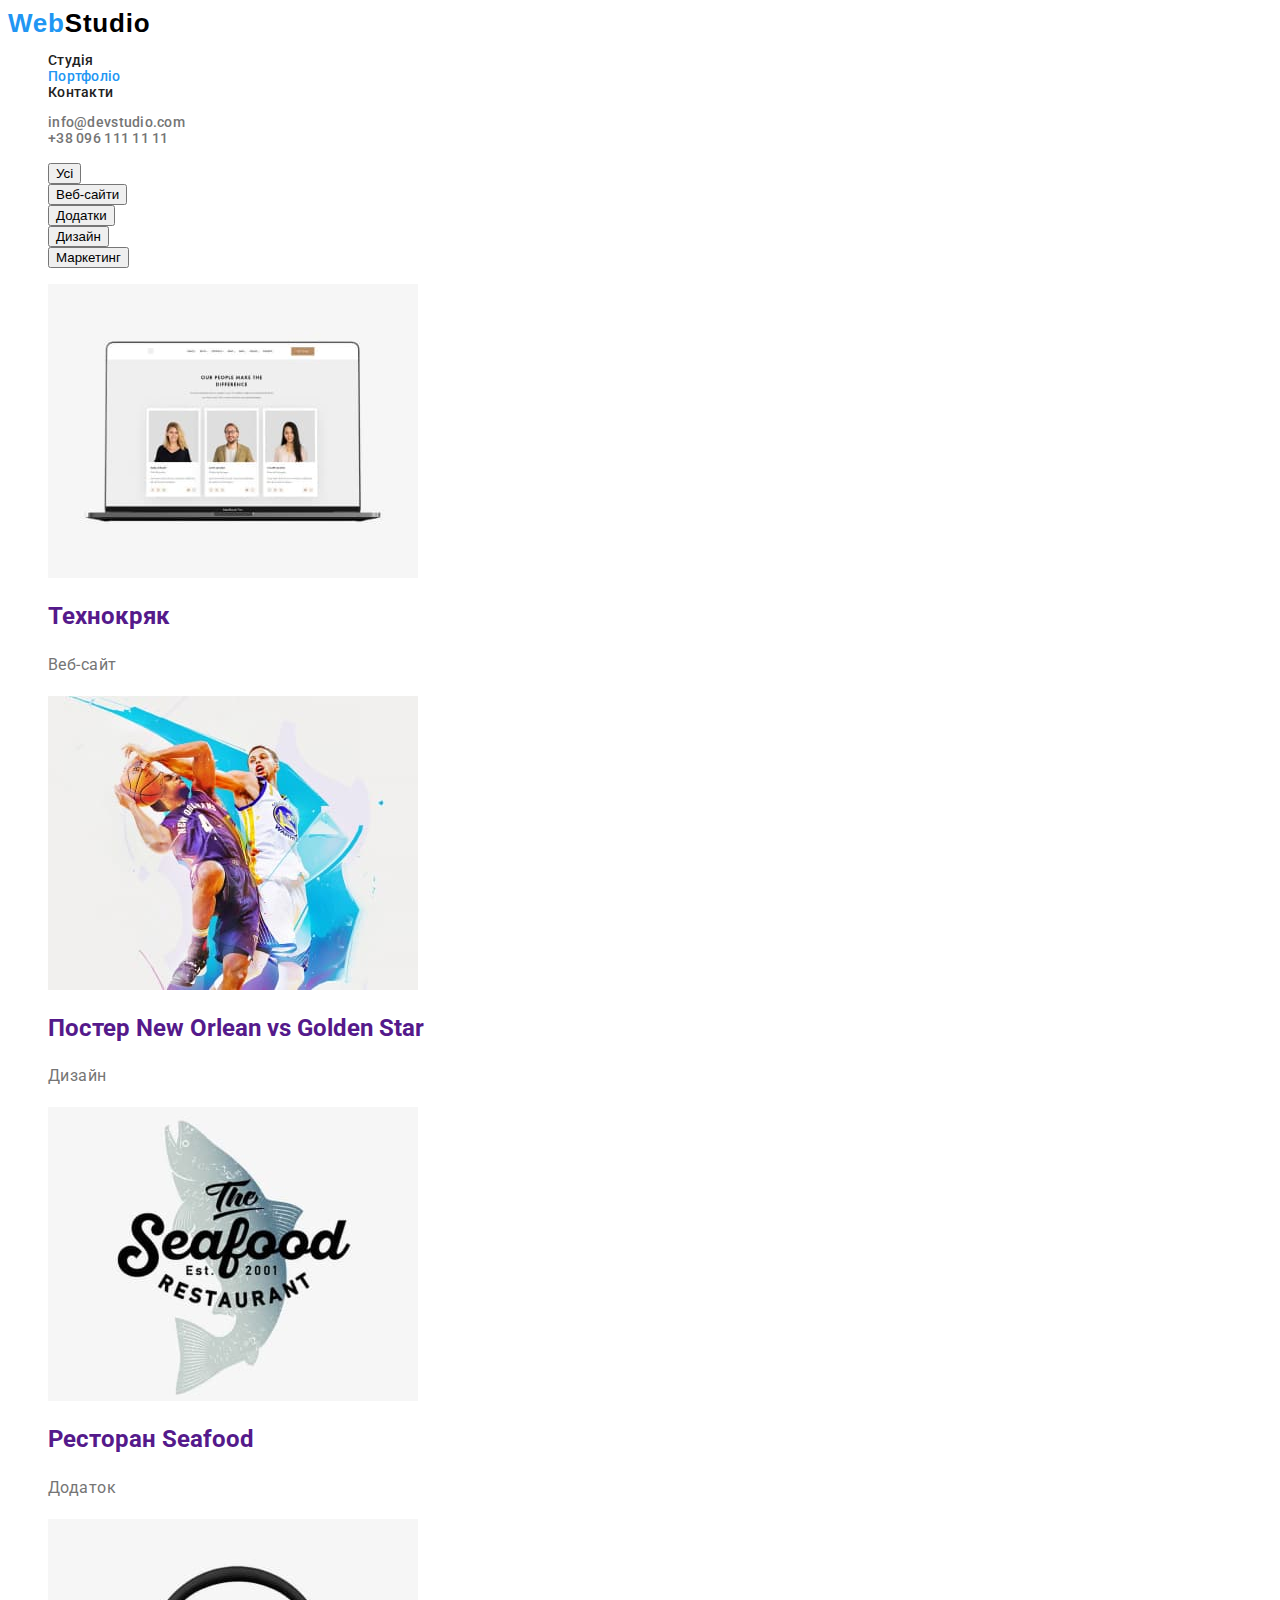
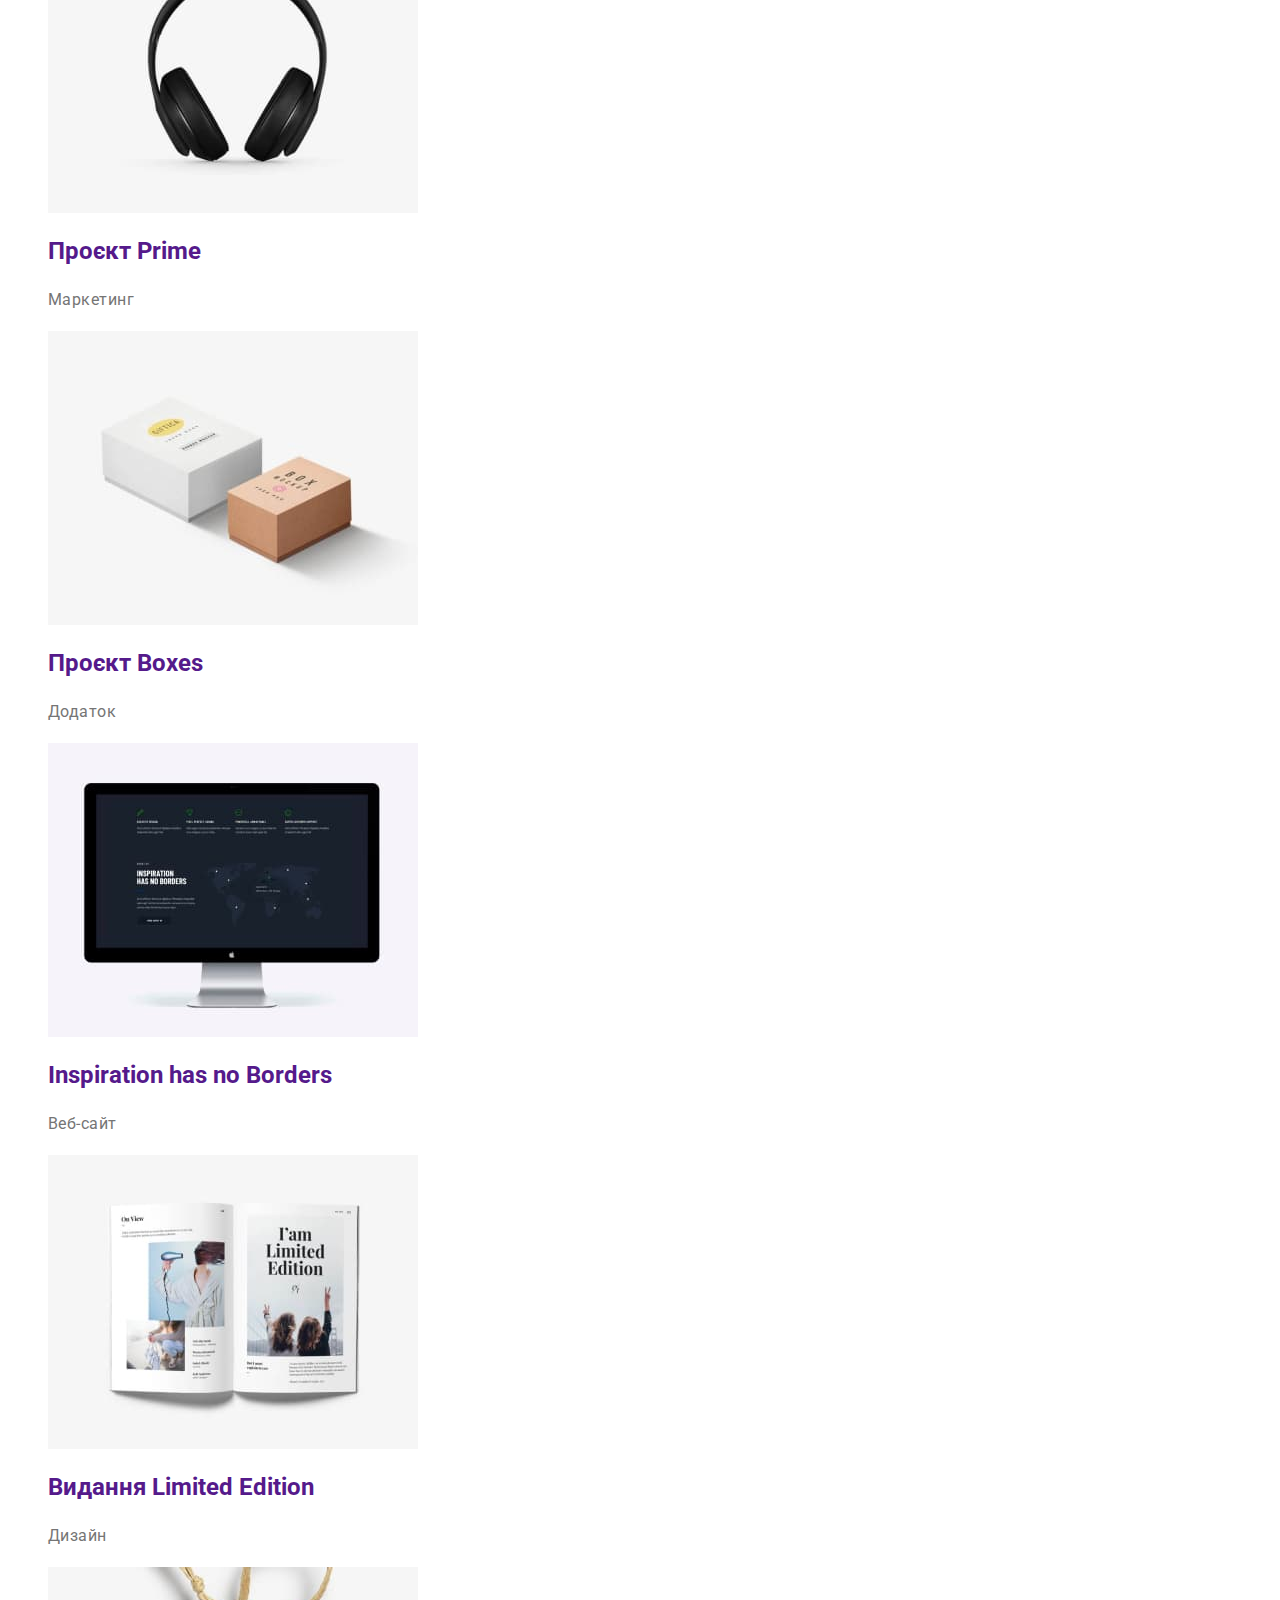
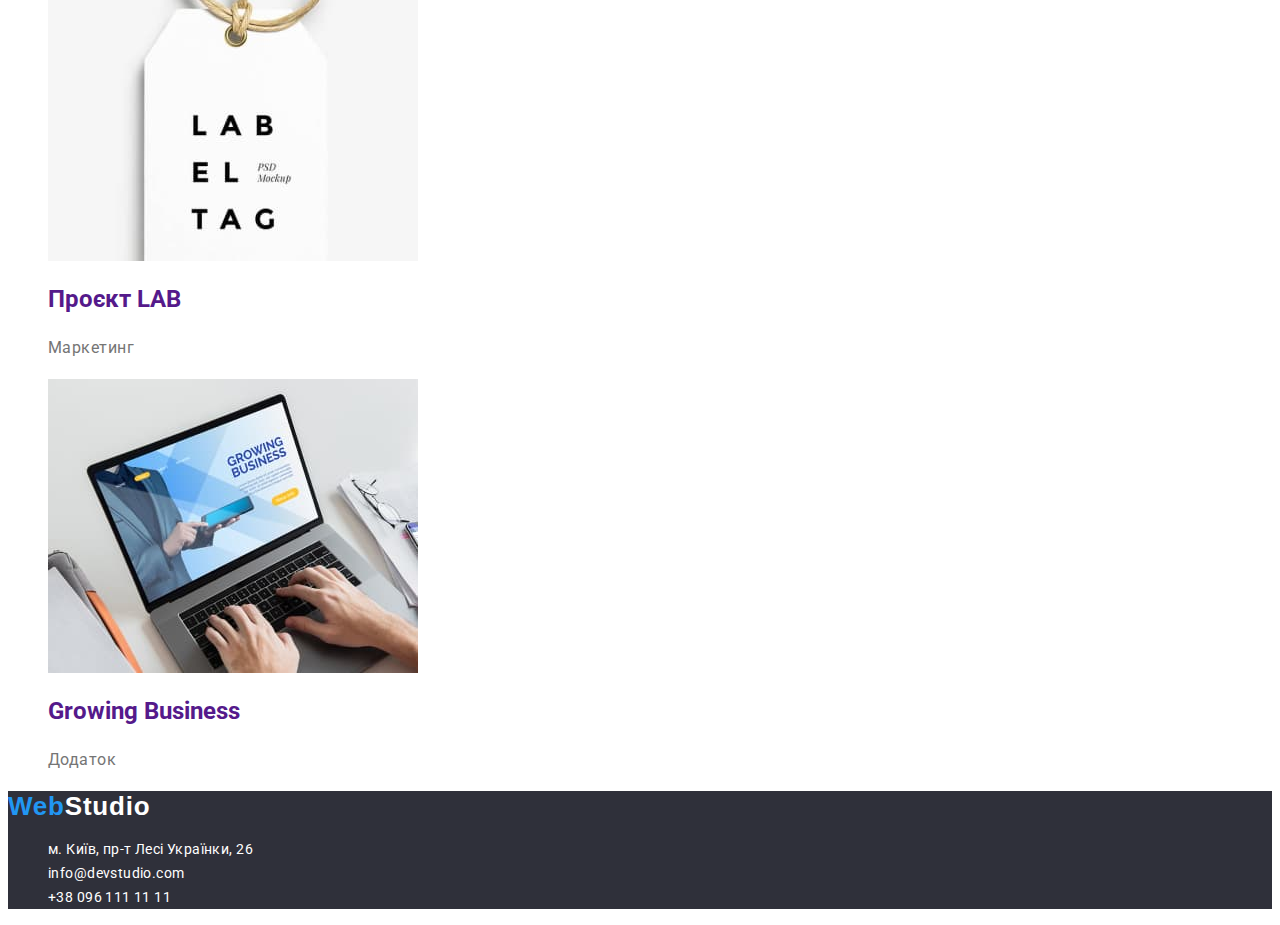
==== portfolio.html @ 1a2a2f0c "portfolio.html with classes for CSS" ====
<!DOCTYPE html>
<html lang="uk">
  <head>
    <meta charset="UTF-8" />
    <meta http-equiv="X-UA-Compatible" content="IE=edge" />
    <meta name="viewport" content="width=device-width, initial-scale=1.0" />
    <title>Портфоліо</title>
    <link rel="preconnect" href="https://fonts.googleapis.com" />
    <link rel="preconnect" href="https://fonts.gstatic.com" crossorigin />
    <link
      href="https://fonts.googleapis.com/css2?family=Raleway:wght@700&family=Roboto:wght@400;500;700;900&display=swap"
      rel="stylesheet"
    />
    <link rel="stylesheet" href="./css/styles.css" />
  </head>
  <body>
    <header class="page-header">
      <!-- Logo -->
      <a class="logo" href="./index.html"
        ><span class="logo-first">Web</span
        ><span class="logo-second">Studio</span></a
      >
      <nav class="header-nav">
        <!-- Навігація сторінок сайту -->
        <ul class="site-nav list">
          <li><a class="site-nav link" href="./index.html">Студія</a></li>
          <li>
            <a class="site-nav link current" href="./portfolio.html"
              >Портфоліо</a
            >
          </li>
          <li><a class="site-nav link" href="">Контакти</a></li>
        </ul>
      </nav>

      <!-- Контакти студії -->

      <ul class="contact-nav">
        <li>
          <a class="contact-nav link" href="mailto:info@devstudio.com"
            >info@devstudio.com</a
          >
        </li>
        <li>
          <a class="contact-nav link" href="tel:+380961111111"
            >+38 096 111 11 11</a
          >
        </li>
      </ul>
    </header>
    <main>
      <section>
        <h1 class="visually-hidden">Приклади наших робіт</h1>
        <!-- Фільтри портфоліо -->
        <ul class="portfolio-nav list">
          <li class="nav-item">
            <button class="btn" type="button">Усі</button>
          </li>
          <li class="nav-item">
            <button class="btn" type="button">Веб-сайти</button>
          </li>
          <li class="nav-item">
            <button class="btn" type="button">Додатки</button>
          </li>
          <li class="nav-item">
            <button class="btn" type="button">Дизайн</button>
          </li>
          <li class="nav-item">
            <button class="btn" type="button">Маркетинг</button>
          </li>
        </ul>

        <!-- Картки робіт -->
        <ul class="list">
          <li class="example-card">
            <a class="example-card link" href="">
              <img
                src="./images/tehnohriak.jpg"
                alt="Сторінка сайту на екрані монітора ноутбука"
                width="370"
                height="294"
              />
              <h2 class="card-title">Технокряк</h2>
              <p class="card-description">Веб-сайт</p>
            </a>
          </li>
          <li class="example-card">
            <a class="example-card link" href="">
              <img
                src="./images/neworlean.jpg"
                alt="Два баскетболіста з різних команд під час гри"
                width="370"
                height="294"
              />
              <h2 class="card-title">Постер New Orlean vs Golden Star</h2>
              <p class="card-description">Дизайн</p>
            </a>
          </li>
          <li class="example-card">
            <a class="example-card link" href="">
              <img
                src="./images/seafood.jpg"
                alt="Реклама ресторану морепродуктів"
                width="370"
                height="294"
              />
              <h2 class="card-title">Ресторан Seafood</h2>
              <p class="card-description">Додаток</p>
            </a>
          </li>
          <li class="example-card">
            <a class="example-card link" href="">
              <img
                src="./images/earings.jpg"
                alt="Фото навушників"
                width="370"
                height="294"
              />
              <h2 class="card-title">Проєкт Prime</h2>
              <p class="card-description">Маркетинг</p>
            </a>
          </li>
          <li class="example-card">
            <a class="example-card link" href="">
              <img
                src="./images/boxes.jpg"
                alt="Зображення двох коробок"
                width="370"
                height="294"
              />
              <h2 class="card-title">Проєкт Boxes</h2>
              <p class="card-description">Додаток</p>
            </a>
          </li>
          <li class="example-card">
            <a class="example-card link" href="">
              <img
                src="./images/screen.jpg"
                alt="Зображення монітору комп'ютера"
                width="370"
                height="294"
              />
              <h2 class="card-title">Inspiration has no Borders</h2>
              <p class="card-description">Веб-сайт</p>
            </a>
          </li>
          <li class="example-card">
            <a class="example-card link" href="">
              <img
                src="./images/magazine.jpg"
                alt="Зображення розгорнутого журналу"
                width="370"
                height="294"
              />
              <h2 class="card-title">Видання Limited Edition</h2>
              <p class="card-description">Дизайн</p>
            </a>
          </li>
          <li class="example-card">
            <a class="example-card link" href="">
              <img
                src="./images/label.jpg"
                alt="Зображення бирки"
                width="370"
                height="294"
              />
              <h2 class="card-title">Проєкт LAB</h2>
              <p class="card-description">Маркетинг</p>
            </a>
          </li>
          <li class="example-card">
            <a class="example-card link" href="">
              <img
                src="./images/laptop.jpg"
                alt="Зображення монітору ноутбука з відкритою сторінкою додатку Growing Business"
                width="370"
                height="294"
              />
              <h2 class="card-title">Growing Business</h2>
              <p class="card-description">Додаток</p>
            </a>
          </li>
        </ul>
      </section>
    </main>
    <footer class="page-footer">
      <a class="logo-footer" href=""
        ><span class="logo-footer-first">Web</span
        ><span class="logo-footer-second">Studio</span></a
      >
      <address>
        <ul class="address-list link">
          <li>
            <a
              class="address-item link"
              href="https://goo.gl/maps/ybAwpNxcYGUMFx98A"
              target="_blank"
              rel="noopener noreferer nofollow"
              >м. Київ, пр-т Лесі Українки, 26</a
            >
          </li>
          <li>
            <a class="address-item link" href="mailto:info@devstudio.com"
              >info@devstudio.com</a
            >
          </li>
          <li>
            <a class="address-item link" href="tel:+380961111111"
              >+38 096 111 11 11</a
            >
          </li>
        </ul>
      </address>
    </footer>
  </body>
</html>
---- css/styles.css ----
/* ЗАГАЛЬНІ СТИЛІ*/
:root {
  --primary-text-color: #757575;
  --title-text-color: #212121;
  --accent-color: #2196f3;
  --secondary-text-color: #ffffff;
  --secondary-background-color: #2f303a;
}

body {
  font-family: Roboto, sans-serif;
  background-color: #ffffff;
  color: var(--primary-text-color);
}

.list {
  list-style: none;
}
.visually-hidden {
  position: absolute;
  width: 1px;
  height: 1px;
  margin: -1px;
  border: 0;
  padding: 0;
  white-space: nowrap;
  clip-path: inset(100%);
  clip: rect(0 0 0 0);
  overflow: hidden;
}
/* СТИЛІ СТОРІНКИ СТУДІЯ */

/* LOGO */
.logo,
.logo-footer {
  font-family: Railway, sans-serif;
  font-weight: 700;
  font-size: 26px;
  line-height: 1.19;
  letter-spacing: 0.03em;
  text-decoration: none;
}

.logo-first,
.logo-footer-first {
  color: var(--accent-color);
}

.logo-second {
  color: #000000;
}

.link {
  text-decoration: none;
  list-style: none;
}

.link:active,
.link:hover,
.link:focus {
  color: var(--accent-color);
}

.site-nav,
.contact-nav {
  color: var(--title-text-color);
  list-style: none;
  font-weight: 500;
  font-size: 14px;
  line-height: 1.14;
  letter-spacing: 0.02em;
  cursor: pointer;
}
.contact-nav {
  color: inherit;
}
.site-nav .link.current {
  color: #2196f3;
}
/* ГЕРОЙ */
.hero {
  background: #2f303a;
}
.hero-title {
  font-weight: 900;
  font-size: 44px;
  line-height: 1.36;
  text-align: center;
  letter-spacing: 0.06em;
  text-transform: uppercase;
  color: var(--secondary-text-color);
}
.hero-button {
  font-family: inherit;
  font-weight: 700;
  font-size: 16px;
  line-height: 1.88;
  display: flex;
  align-items: center;
  text-align: center;
  letter-spacing: 0.06em;
  color: var(--secondary-text-color);
  background: var(--accent-color);
  box-shadow: 0px 4px 4px rgba(0, 0, 0, 0.15);
  border-radius: 4px;
  cursor: pointer;
}
/* СЕКЦІЯ ПЕРЕВАГИ*/

.advantage-title {
  font-weight: 700;
  font-size: 14px;
  line-height: 1.14;
  letter-spacing: 0.03em;
  text-transform: uppercase;
  color: var(--title-text-color);
}
.about-title {
  font-weight: 400;
  font-size: 14px;
  line-height: 1.71;
  letter-spacing: 0.03em;
}
/* СЕКЦІЯ ПРО ПОСЛУГИ */

.service-title,
.team-title {
  font-weight: 700;
  font-size: 36px;
  line-height: 1.17;
  text-align: center;
  letter-spacing: 0.03em;
  color: var(--title-text-color);
}
/* СЕКЦІЯ ПРО КОМАНДУ */
.about-team {
  background: #f5f4fa;
}

.member-name {
  font-weight: 500;
  font-size: 16px;
  line-height: 1.19;
  letter-spacing: 0.03em;
  color: var(--title-text-color);
}
.position {
  font-weight: 400;
  font-size: 16px;
  line-height: 1.19;
  letter-spacing: 0.03em;
}
/* FOOTER */
.page-footer {
  background: #2f303a;
}
.logo-footer-second {
  color: #ffffff;
}

.address-item {
  font-style: normal;
  font-weight: 400;
  font-size: 14px;
  line-height: 1.71;
  letter-spacing: 0.03em;
  color: var(--secondary-text-color);
}
/* СТИЛІ СТОРІНКИ ПОРТФОЛІО */
< !-- Фільтри портфоліо -- > .btn {
  font-family: inherit;
  font-weight: 500;
  font-size: 16px;
  line-height: 1.62;
  letter-spacing: 0.03em;
  color: var(--title-text-color);
  background-color: #f5f4fa;
}

.btn:hover,
.btn:focus {
  background-color: var(--accent-color);
  color: var(--secondary-text-color);
  cursor: pointer;
}
< !-- Картки робіт -- > .card-title.link {
  font-weight: 700;
  font-size: 18px;
  line-height: 2;
  letter-spacing: 0.06em;
  color: var(--title-text-color);
}
.card-description {
  font-weight: 400;
  font-size: 16px;
  line-height: 1.88;
  letter-spacing: 0.03em;
  color: var(--primary-text-color);
}
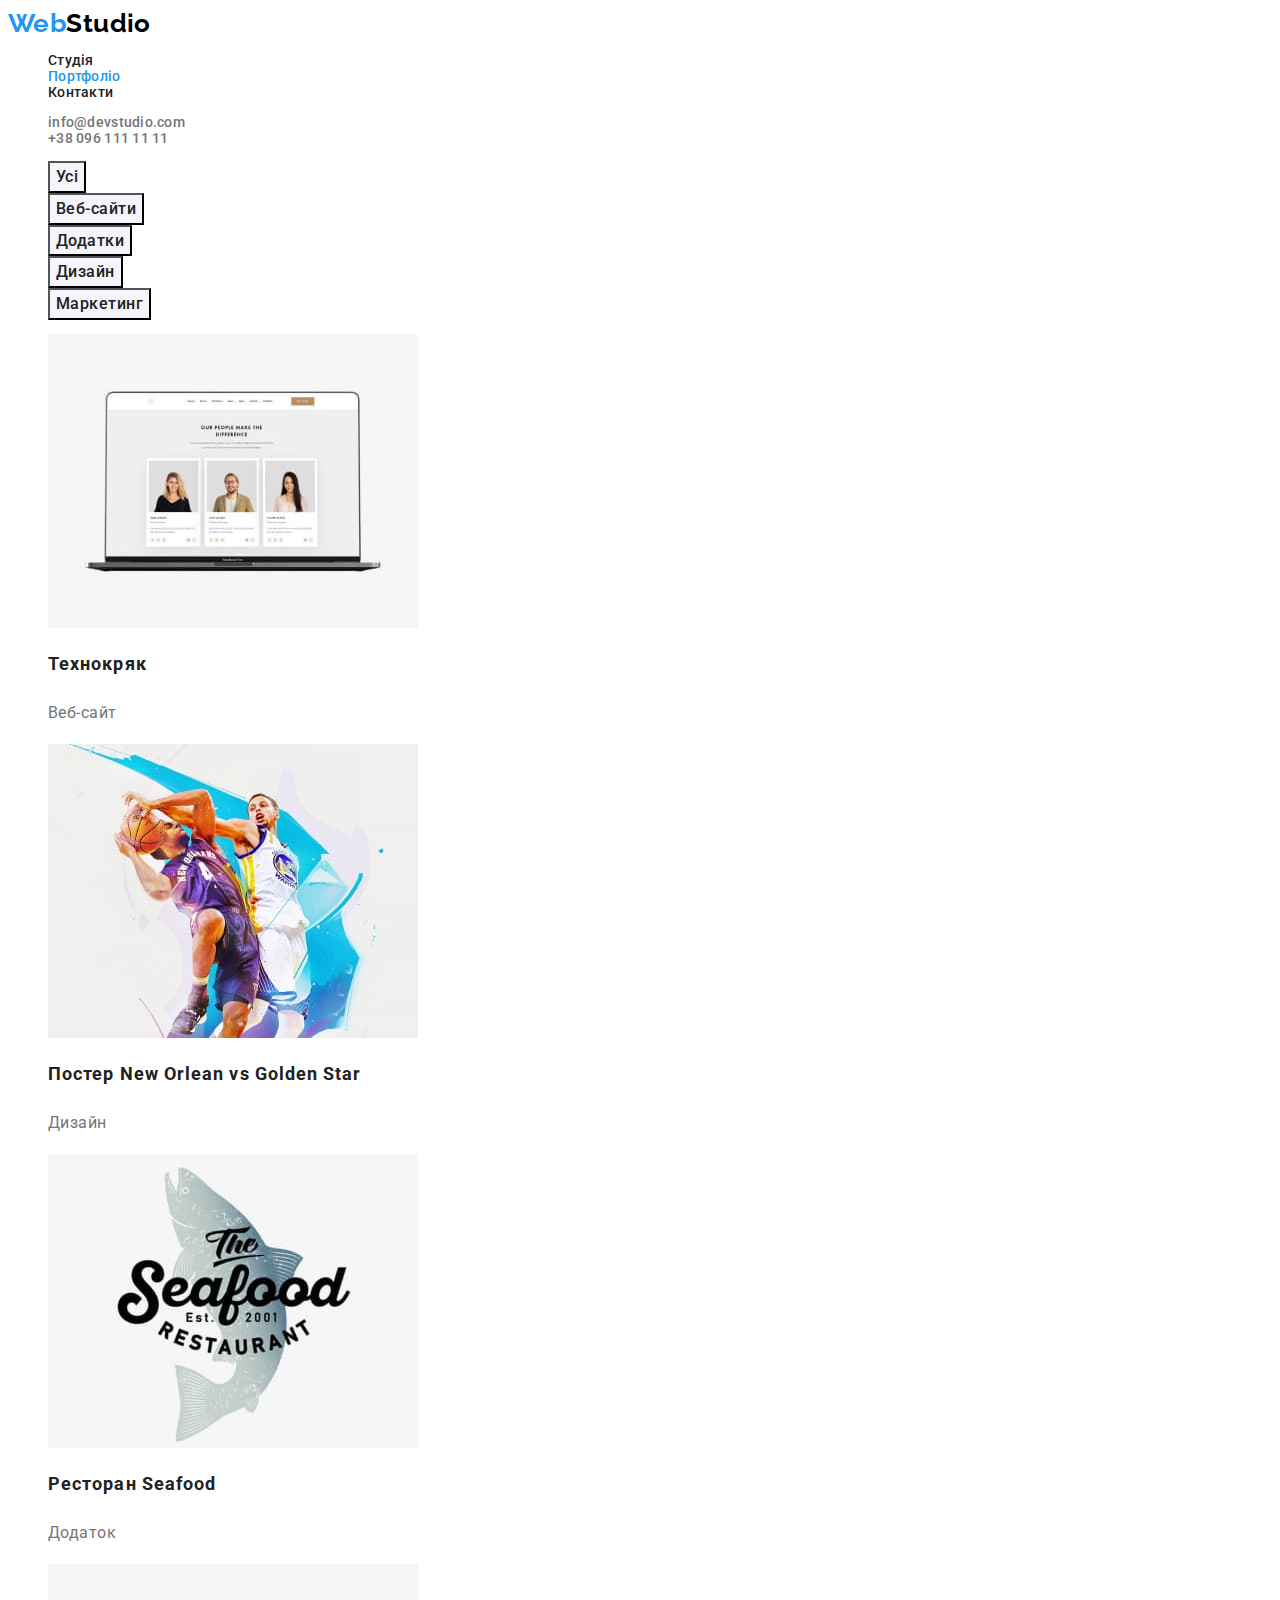
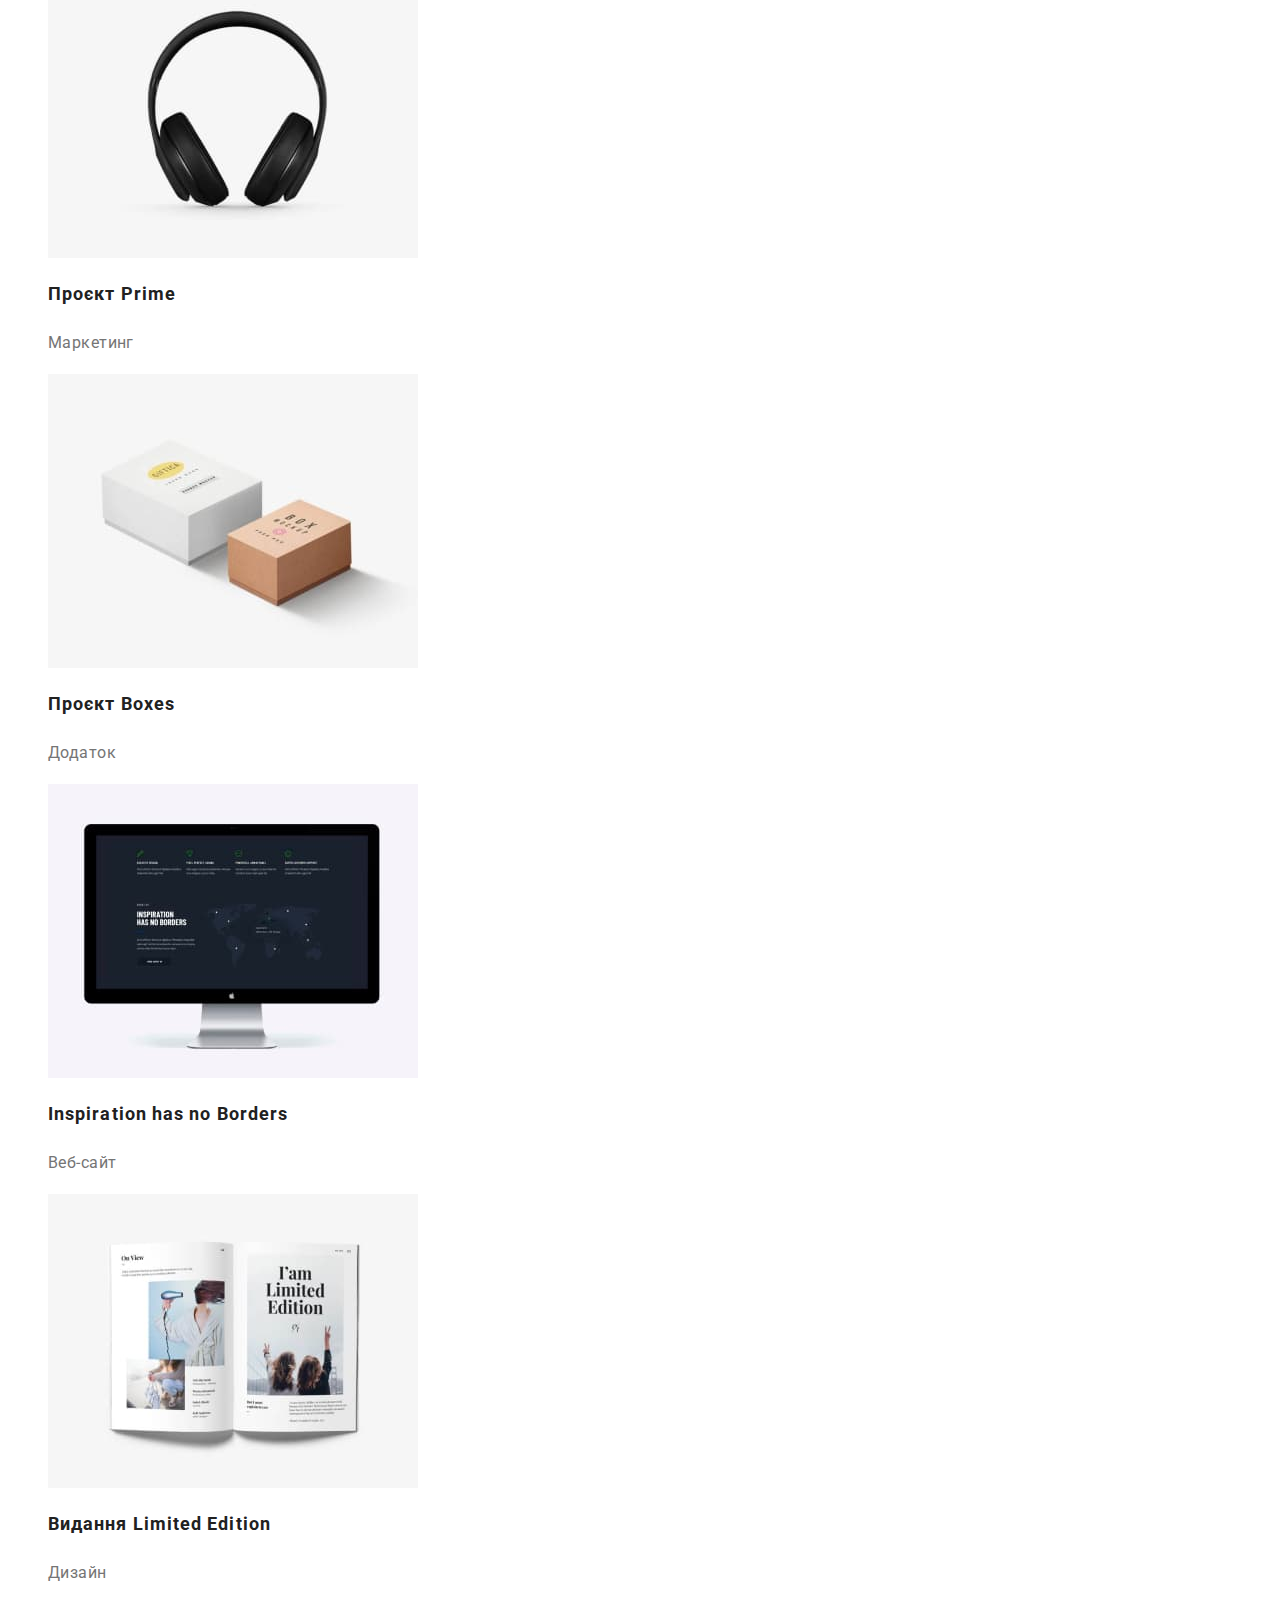
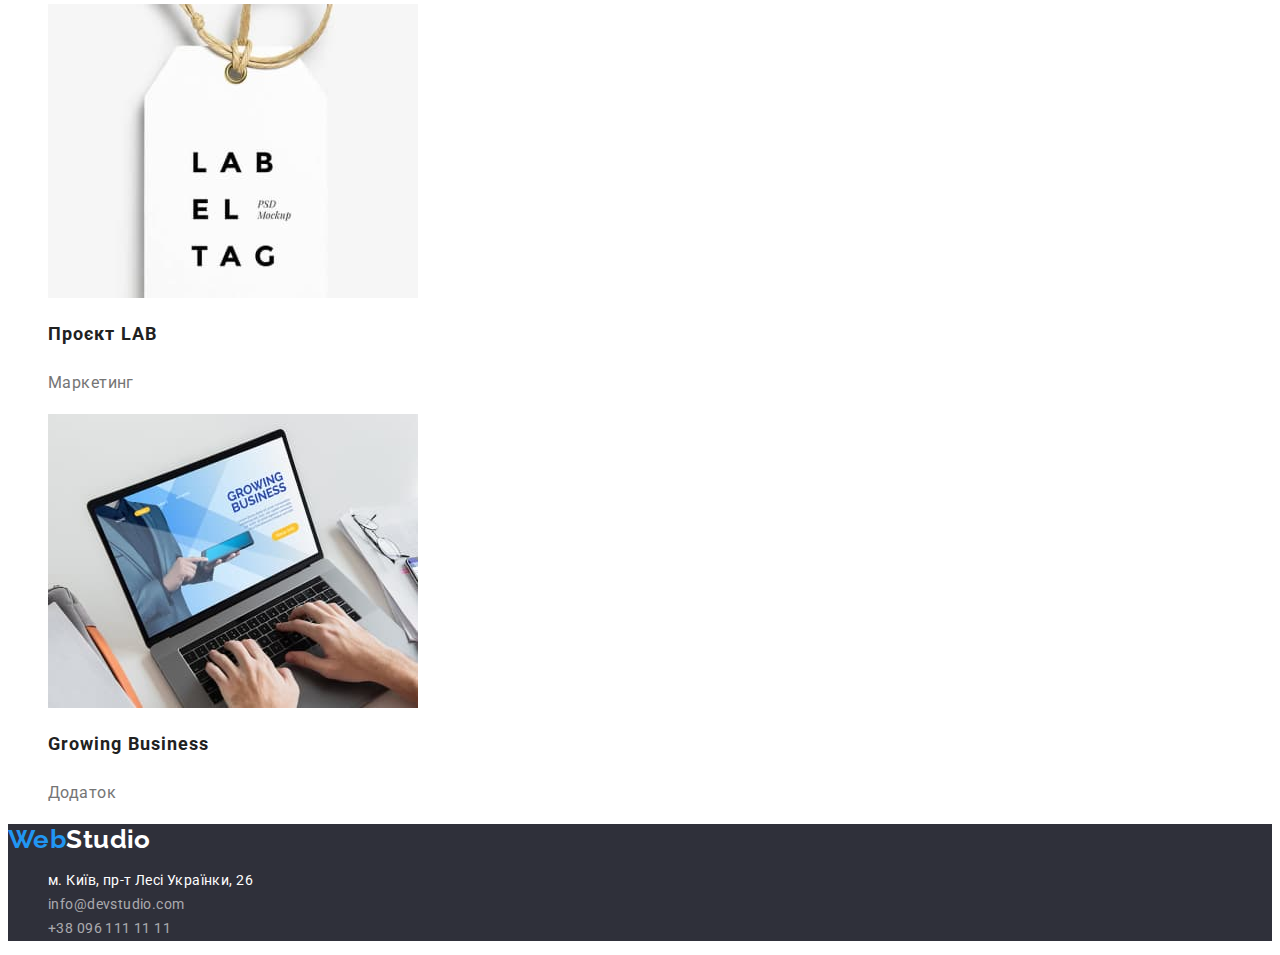
==== commit 1baba5bc: "Updated html (Portfolio)" ====
--- a/portfolio.html
+++ b/portfolio.html
@@ -184,31 +184,17 @@
       </section>
     </main>
     <footer class="page-footer">
-      <a class="logo-footer" href=""
-        ><span class="logo-footer-first">Web</span
-        ><span class="logo-footer-second">Studio</span></a
-      >
+    
+      <a class="logo-footer" href=""><span class="logo-footer-first">Web</span><span
+          class="logo-footer-second">Studio</span></a>
       <address>
         <ul class="address-list link">
           <li>
-            <a
-              class="address-item link"
-              href="https://goo.gl/maps/ybAwpNxcYGUMFx98A"
-              target="_blank"
-              rel="noopener noreferer nofollow"
-              >м. Київ, пр-т Лесі Українки, 26</a
-            >
-          </li>
-          <li>
-            <a class="address-item link" href="mailto:info@devstudio.com"
-              >info@devstudio.com</a
-            >
-          </li>
-          <li>
-            <a class="address-item link" href="tel:+380961111111"
-              >+38 096 111 11 11</a
-            >
-          </li>
+            <a class="address-item link" href="https://goo.gl/maps/ybAwpNxcYGUMFx98A" target="_blank"
+              rel="noopener noreferer nofollow">м. Київ, пр-т Лесі Українки, 26</a>
+          </li>
+          <li><a class="address-contacts link" href="mailto:info@devstudio.com">info@devstudio.com</a></li>
+          <li><a class="address-contacts link" href="tel:+380961111111">+38 096 111 11 11</a></li>
         </ul>
       </address>
     </footer>
--- a/css/styles.css
+++ b/css/styles.css
@@ -11,6 +11,8 @@
   font-family: Roboto, sans-serif;
   background-color: #ffffff;
   color: var(--primary-text-color);
+  letter-spacing: 0.03em;
+  font-size: 14px;
 }
 
 .list {
@@ -33,11 +35,10 @@
 /* LOGO */
 .logo,
 .logo-footer {
-  font-family: Railway, sans-serif;
+  font-family: Raleway, sans-serif;
   font-weight: 700;
   font-size: 26px;
   line-height: 1.19;
-  letter-spacing: 0.03em;
   text-decoration: none;
 }
 
@@ -66,8 +67,7 @@
   color: var(--title-text-color);
   list-style: none;
   font-weight: 500;
-  font-size: 14px;
-  line-height: 1.14;
+   line-height: 1.14;
   letter-spacing: 0.02em;
   cursor: pointer;
 }
@@ -111,16 +111,13 @@
   font-weight: 700;
   font-size: 14px;
   line-height: 1.14;
-  letter-spacing: 0.03em;
-  text-transform: uppercase;
+   text-transform: uppercase;
   color: var(--title-text-color);
 }
 .about-title {
   font-weight: 400;
-  font-size: 14px;
   line-height: 1.71;
-  letter-spacing: 0.03em;
-}
+  }
 /* СЕКЦІЯ ПРО ПОСЛУГИ */
 
 .service-title,
@@ -129,8 +126,7 @@
   font-size: 36px;
   line-height: 1.17;
   text-align: center;
-  letter-spacing: 0.03em;
-  color: var(--title-text-color);
+    color: var(--title-text-color);
 }
 /* СЕКЦІЯ ПРО КОМАНДУ */
 .about-team {
@@ -141,15 +137,13 @@
   font-weight: 500;
   font-size: 16px;
   line-height: 1.19;
-  letter-spacing: 0.03em;
-  color: var(--title-text-color);
+   color: var(--title-text-color);
 }
 .position {
   font-weight: 400;
   font-size: 16px;
   line-height: 1.19;
-  letter-spacing: 0.03em;
-}
+  }
 /* FOOTER */
 .page-footer {
   background: #2f303a;
@@ -161,14 +155,21 @@
 .address-item {
   font-style: normal;
   font-weight: 400;
-  font-size: 14px;
   line-height: 1.71;
-  letter-spacing: 0.03em;
-  color: var(--secondary-text-color);
+  color: var(--secondary-text-color);
+} 
+
+.address-contacts {
+  font-style: normal;
+    font-weight: 400;
+    line-height: 1.71;
+    color: rgba(255, 255, 255, 0.6);
 }
 /* СТИЛІ СТОРІНКИ ПОРТФОЛІО */
-< !-- Фільтри портфоліо -- > .btn {
-  font-family: inherit;
+/* Фільтри портфоліо */
+
+.btn {
+  font-family: Roboto, sans-serif;
   font-weight: 500;
   font-size: 16px;
   line-height: 1.62;
@@ -183,7 +184,8 @@
   color: var(--secondary-text-color);
   cursor: pointer;
 }
-< !-- Картки робіт -- > .card-title.link {
+/* Картки робіт */
+.card-title {
   font-weight: 700;
   font-size: 18px;
   line-height: 2;
@@ -194,6 +196,5 @@
   font-weight: 400;
   font-size: 16px;
   line-height: 1.88;
-  letter-spacing: 0.03em;
   color: var(--primary-text-color);
 }
